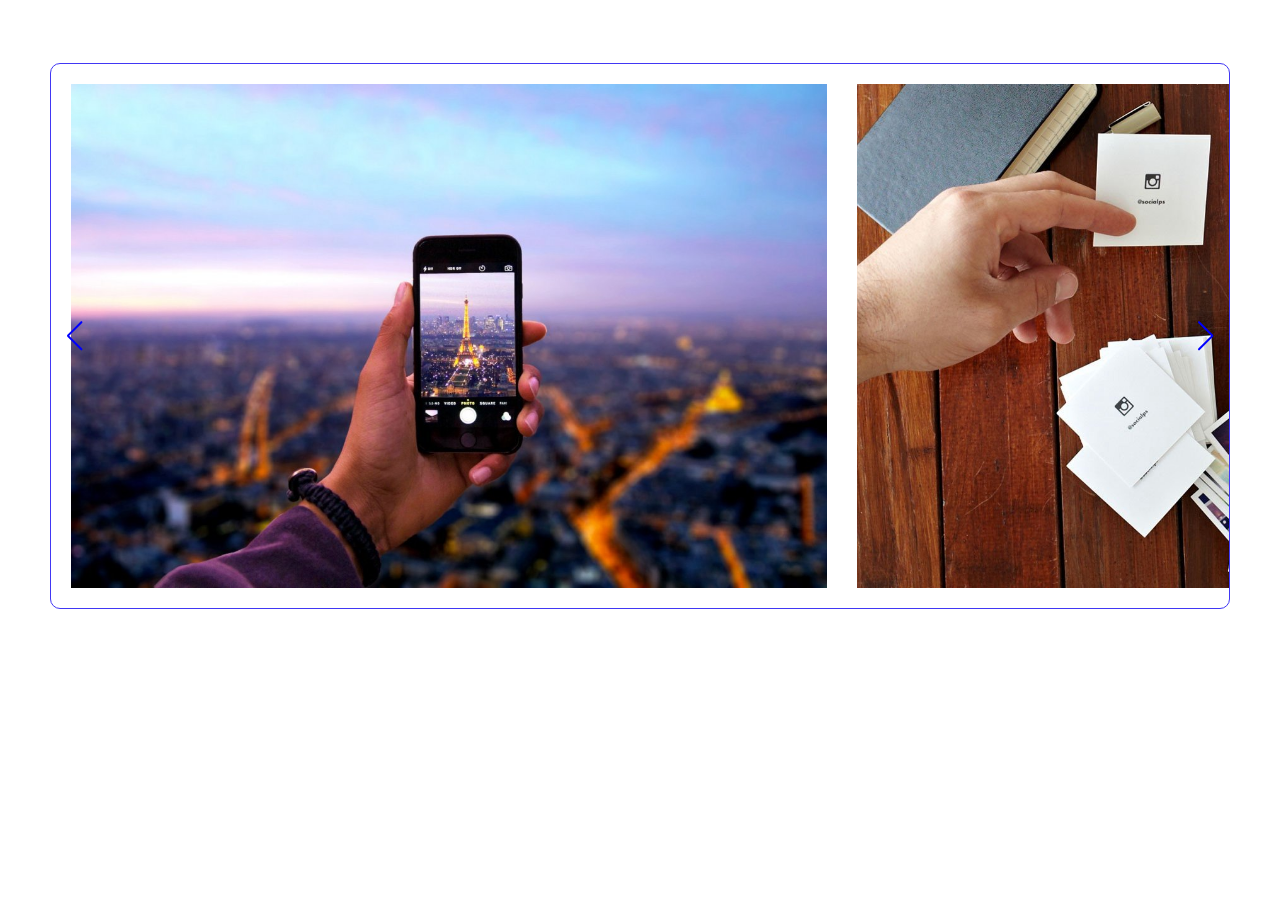
==== Slyder/index.html @ 2faf3e9f "Add slyder" ====
<!DOCTYPE html>
<html lang="ru">
  <head>
    <meta charset="utf-8" />
    <meta name="viewport" content="width=device-width, initial-scale=1" />
    <title>Slyder by Revin</title>
    <link
      rel="stylesheet"
      href="https://cdn.jsdelivr.net/npm/swiper@8/swiper-bundle.min.css"
    />
    <link rel="stylesheet" href="slyder-style.css" />
  </head>

  <body>
    <div class="main">
      <div class="swiper">
        <div class="swiper-wrapper">
          <div class="swiper-slide">
            <img src="./img/1.jpg" alt="macdonald`s" />
          </div>
          <div class="swiper-slide">
            <img src="./img/2.jpg" alt="Burger-King" />
          </div>
          <div class="swiper-slide">
            <img src="./img/3.jpg" alt="Kfc" />
          </div>
          <div class="swiper-slide">
            <img src="./img/4.jpg" alt="Papa John`s pizza" />
          </div>
          <div class="swiper-slide">
            <img src="./img/5.jpg" alt="spoon-fork-food" />
          </div>
          <div class="swiper-slide">
            <img src="./img/6.jpg" alt="subway" />
          </div>
          <div class="swiper-slide">
            <img src="./img/7.jpg" alt="Dodo Logo`s" />
          </div>
          <div class="swiper-slide">
            <img src="./img/8.jpg" alt="Dodo Logo`s" />
          </div>
          <div class="swiper-slide">
            <img src="./img/9.jpg" alt="Dodo Logo`s" />
          </div>
        </div>
        <div class="swiper-button-prev"></div>
        <div class="swiper-button-next"></div>
      </div>
    </div>
  </body>

  <script src="https://cdn.jsdelivr.net/npm/swiper@8/swiper-bundle.min.js"></script>
  <script src="slider.js"></script>
</html>
---- Slyder/slyder-style.css ----
img {
  max-width: 100%;
  height: 100%;
  max-height: 100%;
  display: block;
}

.main {
  margin-top: 5%;
  margin-top: 5%;
  max-height: 100%;
  min-height: 10%;
  height: 80vh;
}

.swiper-wrapper {
  position: relative;
  height: 100%;
}

.swiper {
  width: 90%;
  height: 70%;
  padding: 20px;
  border: 1px solid #4137f4;
  border-radius: 10px;
}

.swiper-slide {
  text-align: center;
  width: auto;
}

.swiper-button-prev:after,
.swiper-button-next:after {
  color: rgb(0, 0, 255);
  font-size: 30px;
}
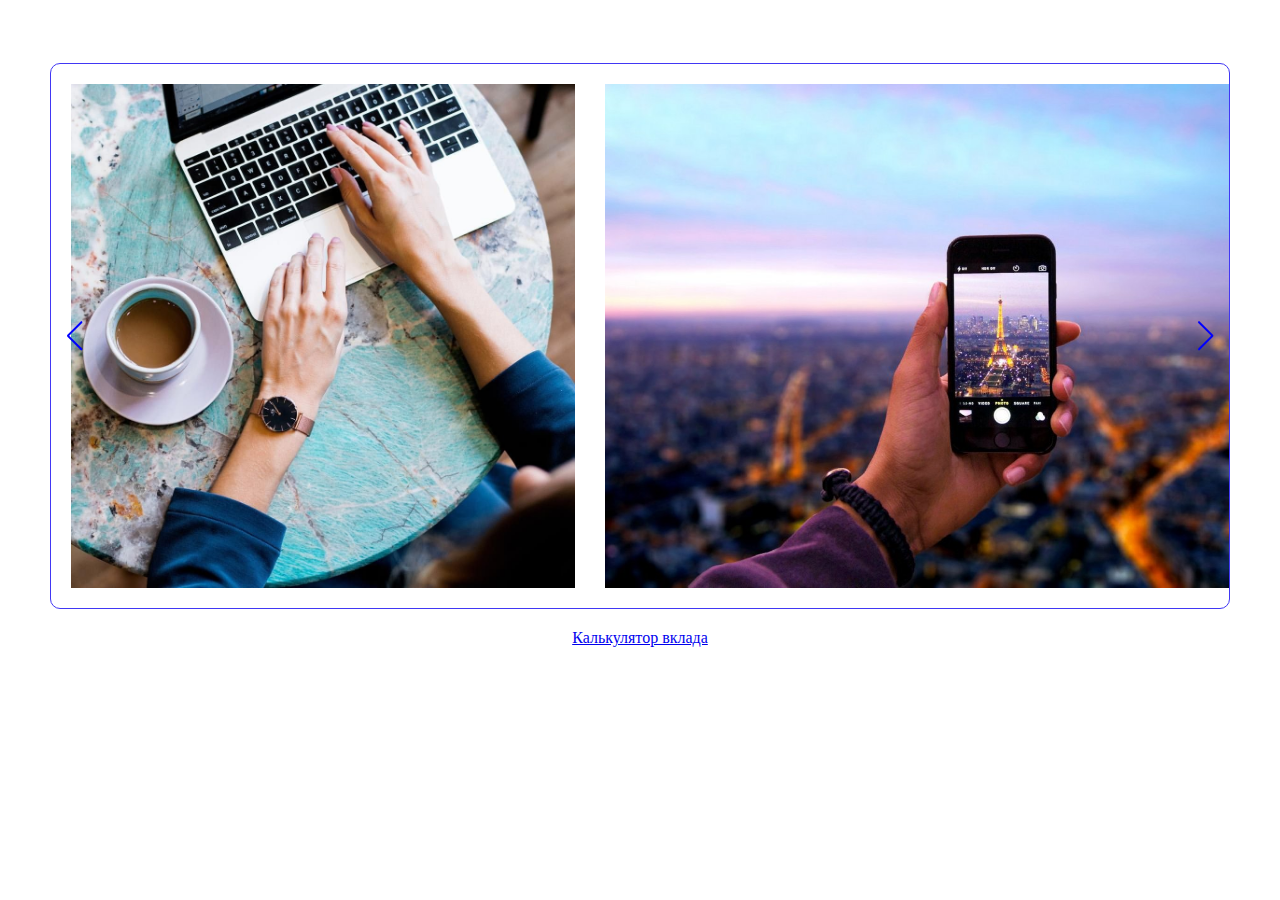
==== commit 3dd30ad9: "Final revision" ====
--- a/Slyder/index.html
+++ b/Slyder/index.html
@@ -7,6 +7,12 @@
     <link
       rel="stylesheet"
       href="https://cdn.jsdelivr.net/npm/swiper@8/swiper-bundle.min.css"
+    />
+    <link
+      href="https://cdn.jsdelivr.net/npm/bootstrap@5.3.0-alpha3/dist/css/bootstrap.min.css"
+      rel="stylesheet"
+      integrity="sha384-KK94CHFLLe+nY2dmCWGMq91rCGa5gtU4mk92HdvYe+M/SXH301p5ILy+dN9+nJOZ"
+      crossorigin="anonymous"
     />
     <link rel="stylesheet" href="slyder-style.css" />
   </head>
@@ -46,6 +52,12 @@
         <div class="swiper-button-prev"></div>
         <div class="swiper-button-next"></div>
       </div>
+      <a
+        class="btn btn-primary"
+        href="../Deposit calculator/index.html"
+        target="_blank"
+        >Калькулятор вклада</a
+      >
     </div>
   </body>
 
--- a/Slyder/slyder-style.css
+++ b/Slyder/slyder-style.css
@@ -36,3 +36,12 @@
   color: rgb(0, 0, 255);
   font-size: 30px;
 }
+
+.btn {
+  display: block;
+  text-align: center;
+  margin: 20px auto;
+  width: auto;
+  max-width: 50%;
+  min-width: 100px;
+}
